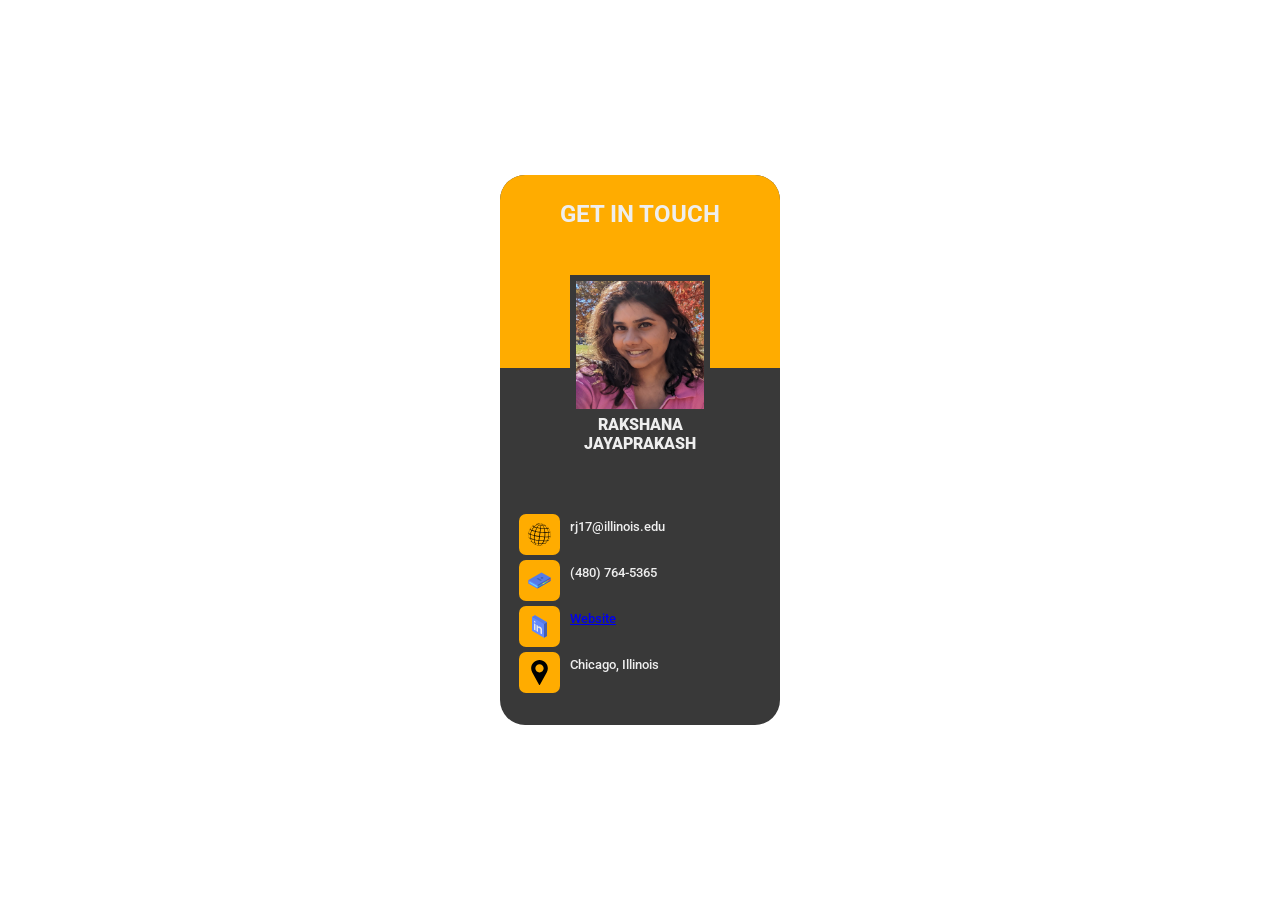
==== qr.html @ 2b1595a8 "qr" ====
<!DOCTYPE html>
<html lang="en">

<head>
    <meta charset="UTF-8">
    <meta name="viewport" content="width=device-width, initial-scale=1.0">
    <title>Rakshana Jayaprakash</title>

    <link rel="stylesheet" href="css/qr.css">
</head>

<body>

    <div class="business2">

        <div class="front">
            <div class="red">

                <div class="head">
                    <div>
                        <h2>get in touch</h2>
                        <p></p>
                    </div>
                </div>
            </div>
            <div class="avatar">
                <div class="img">
                    <img src="images/pinkme.jpg" alt="">
                </div>
                <p>Rakshana Jayaprakash</p>
            </div>
            <div class="infos">
                <div>
                    <svg xmlns="http://www.w3.org/2000/svg" viewBox="0 0 50 50">
                        <g id="Layer_7" data-name="Layer 7">
                            <path style="fill: #000;;"
                                d="M47,27.57h0a21.55,21.55,0,0,0-.43-7.29.71.71,0,0,0,0-.41l-.27-1.06-.13,0a22.07,22.07,0,0,0-3-6.15.7.7,0,0,0-.15-.63l-.54-.73-.1-.13-.06.05.05-.06-.13.1h0a.63.63,0,0,1,.16.36,22.51,22.51,0,0,0-5.18-4.8c0-.25-.17-.52-.64-.81L36.45,6l-.3-.18-.07,0-.35-.2-.08,0-.35-.19a17.5,17.5,0,0,0-6.69-1.95h0l-.5,0h-.05v0L28,3.41h0v0h0v0l0,0v0l-.52-.1h0a18.63,18.63,0,0,0-3.4-.32,18.29,18.29,0,0,0-4.49.56l-.43.11-.28.09c-.55.19-.66.44-.63.63a22.66,22.66,0,0,0-6.33,3.27.52.52,0,0,1,.28-.48L12.12,7h0l0,.06-.1-.12-.14.1-.72.55a.67.67,0,0,0-.3.72,22.35,22.35,0,0,0-4.67,5.28.59.59,0,0,1,.07-.29l0,0-.13-.08-.56.94a.75.75,0,0,0-.06.59,21.69,21.69,0,0,0-2.38,6.71h-.1L3,21.86,3,22.55a.59.59,0,0,0,0,.33,21.42,21.42,0,0,0,.47,7.36h0l0,.18c0,.13.07.27.1.39s.07.27.11.4l0,.11c.07.24.15.49.23.73s.23.59.35.9l.15-.06c-.12-.33-.24-.67-.35-1A6.69,6.69,0,0,0,5.9,33c.29.14.61.29,1,.43a19.65,19.65,0,0,0,2.43,5.77L8.73,39a4.46,4.46,0,0,1-1.47-1l0-.05L7.1,38l.67.87a4.3,4.3,0,0,0,1.45,1c.22.11.47.22.74.33a16.07,16.07,0,0,0,3.73,3.68l0,.1,1,.57.12.06.41.19c.4.21.81.41,1.23.58l.28.12.41.16h0l0-.07v-.08l-.41-.17-.12-.05c.45.13.94.26,1.46.38a5,5,0,0,0,1.8.84l.28.07,0-.08v-.08A3.64,3.64,0,0,1,19,45.87c.92.2,1.92.38,2.91.52-.05.49-.05.49,0,.51l.26,0c.12,0,.23-.14.36-.45,1,.13,2,.23,3,.28a4.78,4.78,0,0,1-1.29.18H24v.16l.45,0h.07a6.15,6.15,0,0,0,1.9-.31l.83,0,.79,0v.1l.55-.08.71-.13.24,0,1.14-.27v0a16.55,16.55,0,0,0,5.18-2.66,4.6,4.6,0,0,0,1.89-.59l.88-.65-.1-.13,0,0a4.29,4.29,0,0,1-1.63.55A19.58,19.58,0,0,0,40.88,38a4.78,4.78,0,0,0,2.72-1h0l.35-.56c.07-.11.13-.23.22-.37l0-.08-.07,0-.07,0,.08,0,.07,0-.14-.07L44,36a4.5,4.5,0,0,1-2.58,1,22.92,22.92,0,0,0,2.23-6.72,5.93,5.93,0,0,0,2.8-1A21.14,21.14,0,0,1,44.58,35l.15.07c.15-.3.29-.59.43-.85l.61-1.47a20.78,20.78,0,0,0,1-3.86.74.74,0,0,0,0-.14L47,28l.06-.44h0ZM12.12,7h0l0-.06Zm25,.09A22.56,22.56,0,0,1,42.28,12a3.56,3.56,0,0,1-2,.7A22.64,22.64,0,0,0,36,7.52,2.22,2.22,0,0,0,37.11,7.09ZM26.63,12.17c-2.08-.29-4.16-.67-6-1.08a24.15,24.15,0,0,1,3.06-4.55c1.15.26,2.43.49,3.71.67C27.15,8.6,26.9,10.28,26.63,12.17Zm1,1.18c2.29.3,4.5.5,6.61.6a39.57,39.57,0,0,1,.93,6.67c-2.59-.12-5.36-.37-8.24-.74C27.2,17.57,27.44,15.37,27.63,13.35Zm-10,4.9a44.29,44.29,0,0,1,2.51-6.2c2,.44,4.19.83,6.39,1.15-.29,2-.6,4.17-.94,6.49C22.81,19.29,20.06,18.8,17.58,18.25Zm7.79,2.63c-.33,2.36-.68,4.83-1,7.33-3-.43-6-1-8.72-1.57a52.4,52.4,0,0,1,1.6-7.23C19.76,20,22.57,20.48,25.37,20.88Zm-5.77-10a39.56,39.56,0,0,1-4.7-1.37,21.93,21.93,0,0,1,5.22-3.94A23.16,23.16,0,0,0,23,6.38,24.54,24.54,0,0,0,19.6,10.86Zm-.54,1A39.89,39.89,0,0,0,16.35,18a51.33,51.33,0,0,1-6.21-1.82,27,27,0,0,1,3.95-5.8A41.71,41.71,0,0,0,19.06,11.81ZM16,19.12a48,48,0,0,0-1.68,7.21,55.59,55.59,0,0,1-6.8-2,27.54,27.54,0,0,1,2.13-7.08A53.15,53.15,0,0,0,16,19.12Zm-.52,8.79c2.71.6,5.72,1.14,8.72,1.56-.35,2.47-.66,4.75-.95,6.8-2.79-.4-5.59-.91-8.12-1.46A44.68,44.68,0,0,1,15.44,27.91Zm9,9.59c2.86.37,5.62.62,8.2.74a21.87,21.87,0,0,1-2.58,4.88c-2.06-.1-4.26-.29-6.54-.59C23.82,41.12,24.13,39.43,24.45,37.5Zm.18-1c.34-2.08.69-4.36,1-6.78,3.15.41,6.18.68,9,.82A38.63,38.63,0,0,1,33,37.22C30.38,37.1,27.56,36.84,24.63,36.46Zm1.21-8c.34-2.46.66-4.93.95-7.34,2.95.38,5.78.64,8.44.77a46.87,46.87,0,0,1-.37,7.39C32,29.1,29,28.82,25.84,28.41ZM35,12.93a22.83,22.83,0,0,0-2.34-5.24h.8a18.54,18.54,0,0,0,2-.1,22,22,0,0,1,4.19,5.21A28.53,28.53,0,0,1,36.5,13ZM36.84,14a30,30,0,0,0,3.39-.17,26.22,26.22,0,0,1,2.38,6.65,38.68,38.68,0,0,1-4.19.2l-2,0A36,36,0,0,0,35.32,14ZM35.58,5.64l.1.06c.3.18.47.35.49.49a22.53,22.53,0,0,0-5.9-2.43A18.78,18.78,0,0,1,35.58,5.64Zm.49.78a2.23,2.23,0,0,1-1,.34,18.75,18.75,0,0,0-5.37-2.95A22.18,22.18,0,0,1,36.07,6.42ZM29,3.76a17.51,17.51,0,0,1,5.58,3.07c-.46,0-1,.07-1.61.07l-.82,0a11.07,11.07,0,0,0-3.21-3.11Zm-.83,0,.39,0a9.6,9.6,0,0,1,2.92,3.09c-1-.06-2.16-.16-3.32-.31A23.7,23.7,0,0,0,28.15,3.74Zm0,3.57c1.33.17,2.62.29,3.84.35a23.87,23.87,0,0,1,2,5.23c-2-.09-4.08-.28-6.25-.57C27.9,10.4,28,8.71,28.1,7.31Zm-.6-3.67.39.07c-.09.58-.24,1.52-.42,2.75-1.1-.16-2.21-.36-3.21-.58A8.79,8.79,0,0,1,27.5,3.64Zm-.35-.1a10.15,10.15,0,0,0-3.53,2.2A24.13,24.13,0,0,1,21.16,5,16.41,16.41,0,0,1,27,3.51Zm-6.5,1.29-.39-.18a2.55,2.55,0,0,1-.74-.48,22.22,22.22,0,0,1,6-.83c.32,0,.65,0,1,0A17.56,17.56,0,0,0,20.65,4.83Zm-1.23-1c0-.07.15-.18.46-.29a19.11,19.11,0,0,1,4.2-.47c.56,0,1.12,0,1.69.07h-.52a22.23,22.23,0,0,0-5.85.78A.29.29,0,0,1,19.42,3.84Zm-1.08.7a2.71,2.71,0,0,0,.93.64l.32.15a22.69,22.69,0,0,0-5.4,3.88c-.25-.11-.49-.21-.71-.32a4.1,4.1,0,0,1-1.44-1A22.47,22.47,0,0,1,18.34,4.54Zm-7.25,4.1a4.3,4.3,0,0,0,1.57,1.1c.21.11.45.21.7.32a26.27,26.27,0,0,0-4.09,5.75l-.93-.42A5.27,5.27,0,0,1,6.42,14,22.86,22.86,0,0,1,11.09,8.64ZM5.73,31.9a5.27,5.27,0,0,1-2-1.39,21.22,21.22,0,0,1-.5-7.15,6.6,6.6,0,0,0,2.07,1.41l1,.47a23.73,23.73,0,0,0,.24,7.06ZM6.55,24c-.36-.15-.69-.31-1-.46A5.52,5.52,0,0,1,3.44,22,21.69,21.69,0,0,1,5.8,15.11a5.76,5.76,0,0,0,2,1.37l1,.43A26.27,26.27,0,0,0,6.55,24Zm.76,1.64a55.59,55.59,0,0,0,6.8,2,39,39,0,0,0-.28,6.92,52.28,52.28,0,0,1-6.31-1.86A24.34,24.34,0,0,1,7.31,25.61Zm.45,8.2a53.4,53.4,0,0,0,6.15,1.8A22.74,22.74,0,0,0,15,41a40.1,40.1,0,0,1-4.88-1.44A18.92,18.92,0,0,1,7.76,33.81Zm7.08,10.54a14.63,14.63,0,0,1-4.07-3.83,41.09,41.09,0,0,0,4.56,1.32,9.66,9.66,0,0,0,2.13,3.3A23,23,0,0,1,14.84,44.35ZM21.91,46c-1.25-.18-2.51-.4-3.64-.65a8.63,8.63,0,0,1-1.94-3.26c1.85.41,3.91.77,6,1.07C22.11,44.39,22,45.36,21.91,46Zm.47-3.61c-2.18-.31-4.36-.7-6.33-1.14a23.55,23.55,0,0,1-.9-5.34c2.46.54,5.2,1,7.92,1.42C22.8,39.26,22.57,41,22.38,42.37Zm4,4.05c-1.18-.06-2.45-.17-3.76-.34a26.78,26.78,0,0,0,.72-2.8c2.13.28,4.19.47,6.15.56A9.17,9.17,0,0,1,26.41,46.42Zm3.44-.06a18.28,18.28,0,0,1-2,.1h-.57a10.42,10.42,0,0,0,3.27-2.56l1.5,0a28.51,28.51,0,0,0,3-.13A15.78,15.78,0,0,1,29.85,46.36ZM36,43a29.42,29.42,0,0,1-3.36.16c-.46,0-.94,0-1.45,0A21.19,21.19,0,0,0,34,38.3l2,0a37.25,37.25,0,0,0,4.11-.2A19.25,19.25,0,0,1,36,43Zm4.6-5.93a37.68,37.68,0,0,1-4.29.21l-1.94,0a35.12,35.12,0,0,0,1.73-6.72c.74,0,1.46,0,2.13,0a40,40,0,0,0,4.58-.23A23.15,23.15,0,0,1,40.59,37.09Zm2.4-8a40.42,40.42,0,0,1-4.61.23l-2.11,0a41.66,41.66,0,0,0,.28-7.4l2,0a37.87,37.87,0,0,0,4.3-.21A26.46,26.46,0,0,1,43,29.09ZM40.93,13.75A4.06,4.06,0,0,0,43,13a22.51,22.51,0,0,1,3,6.43,4.68,4.68,0,0,1-2.6,1A25.36,25.36,0,0,0,40.93,13.75ZM46.7,27.9A5.08,5.08,0,0,1,43.87,29a25.73,25.73,0,0,0-.2-7.38,5.34,5.34,0,0,0,2.66-.95A21.61,21.61,0,0,1,46.7,27.9Z" />
                        </g>
                    </svg>
                    <div>
                        <p>
                            rj17@illinois.edu
                        </p>
                    </div>
                </div>
                <div>
                    <svg xmlns="http://www.w3.org/2000/svg" x="0px" y="0px" width="100" height="100"
                        viewBox="0 0 50 50">
                        <polygon fill="#577be6" points="21,41.166 3,30.776 3,23.853 29,8.834 47,19.224 47,26.155">
                        </polygon>
                        <polygon fill="#4460b3" points="21,41.167 21,34.24 47,19.224 47,26.155"></polygon>
                        <polygon fill="#6189ff" points="21,41.167 3,30.775 3,23.848 21,34.24"></polygon>
                        <polygon fill="#4460b3" points="30,24.424 22,19.805 19,21.537 27,26.156"></polygon>
                        <polygon fill="#4460b3"
                            points="32.002,18.65 30.001,18.171 28.001,18.65 27.172,19.804 28.001,20.959 30.001,21.438 32.002,20.959 32.83,19.804">
                        </polygon>
                        <polygon fill="#479db3" points="21,36.55 21,38.858 31,33.084 31,30.775"></polygon>
                        <polygon fill="#e64e4e" points="47,23.847 43,26.156 43,23.847 47,21.537"></polygon>
                        <polygon fill="#e6903a" points="43,26.156 39,28.466 39,26.156 43,23.847"></polygon>
                        <polygon fill="#57e66e" points="39,28.466 35,30.775 35,28.466 39,26.156"></polygon>
                        <polygon fill="#e6e04e" points="35,30.775 31,33.084 31,30.775 35,28.466"></polygon>
                        <polygon fill="#66e1ff" points="5,27.312 5,29.62 21,38.858 21,36.55"></polygon>
                    </svg>
                    <div>

                        <p>(480) 764-5365</p>
                    </div>
                </div>
                <div>
                    <svg xmlns="http://www.w3.org/2000/svg" x="0px" y="0px" width="100" height="100"
                        viewBox="0 0 50 50">
                        <polygon fill="#6189ff"
                            points="16,2.483 10.002,5.946 10,5.945 10,33.66 34.001,47.516 40.001,44.052 40,16.34">
                        </polygon>
                        <polygon fill="#577be6" points="40,16.34 16,2.483 10,5.947 34,19.804"></polygon>
                        <polygon fill="#4460b3" points="34,19.804 34.001,47.516 40.001,44.052 40,16.34"></polygon>
                        <polygon fill="#e6e6e6"
                            points="15,13.453 14,14.03 14,15.185 15,16.917 16,17.494 17,16.917 17,15.762 16,14.03">
                        </polygon>
                        <polygon fill="#e6e6e6" points="14,18.649 14,31.351 17,33.083 17,20.381"></polygon>
                        <polygon fill="#e6e6e6"
                            points="28,26.732 24,24.423 22,25.577 22,23.268 19,21.536 19,34.238 22,35.97 22,27.887 23,27.309 26,29.041 27,30.773 27,38.856 30,40.588 30,30.196">
                        </polygon>
                    </svg>
                    <div>
                        <p>
                            <a href="https://rakshanaj17.github.io/">
                                Website
                            </a>
                        </p>
                    </div>
                </div>
                <div>
                    <svg version="1.1" id="Layer_1" xmlns="http://www.w3.org/2000/svg"
                        xmlns:xlink="http://www.w3.org/1999/xlink" x="0px" y="0px" viewBox="0 0 512 512"
                        style="enable-background:new 0 0 512 512;" xml:space="preserve">
                        <path d="M256,0C161.896,0,85.333,76.563,85.333,170.667c0,28.25,7.063,56.26,20.49,81.104L246.667,506.5
                                c1.875,3.396,5.448,5.5,9.333,5.5s7.458-2.104,9.333-5.5l140.896-254.813c13.375-24.76,20.438-52.771,20.438-81.021
                                C426.667,76.563,350.104,0,256,0z M256,256c-47.052,0-85.333-38.281-85.333-85.333c0-47.052,38.281-85.333,85.333-85.333
                                s85.333,38.281,85.333,85.333C341.333,217.719,303.052,256,256,256z" />
                    </svg>
                    <div>
                        <p>Chicago, Illinois</p>
                    </div>
                </div>
            </div>

        </div>

        <!-- back -->
        <!-- <div class="back">
            <div class="top">
                <div>
                    <img src="https://raw.githubusercontent.com/MohcineDev/Business-Card/cf4dc2abb23ae9e4ffcb786b7b69bd550cfc3d0a/imgs/x.svg"
                        alt="">
                    <h2>Business Pro</h2>
                    <p>tagline goes here</p>
                </div>
            </div>
            <div class="webicon">
                <div>
                    <svg xmlns="http://www.w3.org/2000/svg" viewBox="0 0 50 50">
                        <g id="Layer_7" data-name="Layer 7">
                            <path style=" fill: #000;"
                                d="M47,27.57h0a21.55,21.55,0,0,0-.43-7.29.71.71,0,0,0,0-.41l-.27-1.06-.13,0a22.07,22.07,0,0,0-3-6.15.7.7,0,0,0-.15-.63l-.54-.73-.1-.13-.06.05.05-.06-.13.1h0a.63.63,0,0,1,.16.36,22.51,22.51,0,0,0-5.18-4.8c0-.25-.17-.52-.64-.81L36.45,6l-.3-.18-.07,0-.35-.2-.08,0-.35-.19a17.5,17.5,0,0,0-6.69-1.95h0l-.5,0h-.05v0L28,3.41h0v0h0v0l0,0v0l-.52-.1h0a18.63,18.63,0,0,0-3.4-.32,18.29,18.29,0,0,0-4.49.56l-.43.11-.28.09c-.55.19-.66.44-.63.63a22.66,22.66,0,0,0-6.33,3.27.52.52,0,0,1,.28-.48L12.12,7h0l0,.06-.1-.12-.14.1-.72.55a.67.67,0,0,0-.3.72,22.35,22.35,0,0,0-4.67,5.28.59.59,0,0,1,.07-.29l0,0-.13-.08-.56.94a.75.75,0,0,0-.06.59,21.69,21.69,0,0,0-2.38,6.71h-.1L3,21.86,3,22.55a.59.59,0,0,0,0,.33,21.42,21.42,0,0,0,.47,7.36h0l0,.18c0,.13.07.27.1.39s.07.27.11.4l0,.11c.07.24.15.49.23.73s.23.59.35.9l.15-.06c-.12-.33-.24-.67-.35-1A6.69,6.69,0,0,0,5.9,33c.29.14.61.29,1,.43a19.65,19.65,0,0,0,2.43,5.77L8.73,39a4.46,4.46,0,0,1-1.47-1l0-.05L7.1,38l.67.87a4.3,4.3,0,0,0,1.45,1c.22.11.47.22.74.33a16.07,16.07,0,0,0,3.73,3.68l0,.1,1,.57.12.06.41.19c.4.21.81.41,1.23.58l.28.12.41.16h0l0-.07v-.08l-.41-.17-.12-.05c.45.13.94.26,1.46.38a5,5,0,0,0,1.8.84l.28.07,0-.08v-.08A3.64,3.64,0,0,1,19,45.87c.92.2,1.92.38,2.91.52-.05.49-.05.49,0,.51l.26,0c.12,0,.23-.14.36-.45,1,.13,2,.23,3,.28a4.78,4.78,0,0,1-1.29.18H24v.16l.45,0h.07a6.15,6.15,0,0,0,1.9-.31l.83,0,.79,0v.1l.55-.08.71-.13.24,0,1.14-.27v0a16.55,16.55,0,0,0,5.18-2.66,4.6,4.6,0,0,0,1.89-.59l.88-.65-.1-.13,0,0a4.29,4.29,0,0,1-1.63.55A19.58,19.58,0,0,0,40.88,38a4.78,4.78,0,0,0,2.72-1h0l.35-.56c.07-.11.13-.23.22-.37l0-.08-.07,0-.07,0,.08,0,.07,0-.14-.07L44,36a4.5,4.5,0,0,1-2.58,1,22.92,22.92,0,0,0,2.23-6.72,5.93,5.93,0,0,0,2.8-1A21.14,21.14,0,0,1,44.58,35l.15.07c.15-.3.29-.59.43-.85l.61-1.47a20.78,20.78,0,0,0,1-3.86.74.74,0,0,0,0-.14L47,28l.06-.44h0ZM12.12,7h0l0-.06Zm25,.09A22.56,22.56,0,0,1,42.28,12a3.56,3.56,0,0,1-2,.7A22.64,22.64,0,0,0,36,7.52,2.22,2.22,0,0,0,37.11,7.09ZM26.63,12.17c-2.08-.29-4.16-.67-6-1.08a24.15,24.15,0,0,1,3.06-4.55c1.15.26,2.43.49,3.71.67C27.15,8.6,26.9,10.28,26.63,12.17Zm1,1.18c2.29.3,4.5.5,6.61.6a39.57,39.57,0,0,1,.93,6.67c-2.59-.12-5.36-.37-8.24-.74C27.2,17.57,27.44,15.37,27.63,13.35Zm-10,4.9a44.29,44.29,0,0,1,2.51-6.2c2,.44,4.19.83,6.39,1.15-.29,2-.6,4.17-.94,6.49C22.81,19.29,20.06,18.8,17.58,18.25Zm7.79,2.63c-.33,2.36-.68,4.83-1,7.33-3-.43-6-1-8.72-1.57a52.4,52.4,0,0,1,1.6-7.23C19.76,20,22.57,20.48,25.37,20.88Zm-5.77-10a39.56,39.56,0,0,1-4.7-1.37,21.93,21.93,0,0,1,5.22-3.94A23.16,23.16,0,0,0,23,6.38,24.54,24.54,0,0,0,19.6,10.86Zm-.54,1A39.89,39.89,0,0,0,16.35,18a51.33,51.33,0,0,1-6.21-1.82,27,27,0,0,1,3.95-5.8A41.71,41.71,0,0,0,19.06,11.81ZM16,19.12a48,48,0,0,0-1.68,7.21,55.59,55.59,0,0,1-6.8-2,27.54,27.54,0,0,1,2.13-7.08A53.15,53.15,0,0,0,16,19.12Zm-.52,8.79c2.71.6,5.72,1.14,8.72,1.56-.35,2.47-.66,4.75-.95,6.8-2.79-.4-5.59-.91-8.12-1.46A44.68,44.68,0,0,1,15.44,27.91Zm9,9.59c2.86.37,5.62.62,8.2.74a21.87,21.87,0,0,1-2.58,4.88c-2.06-.1-4.26-.29-6.54-.59C23.82,41.12,24.13,39.43,24.45,37.5Zm.18-1c.34-2.08.69-4.36,1-6.78,3.15.41,6.18.68,9,.82A38.63,38.63,0,0,1,33,37.22C30.38,37.1,27.56,36.84,24.63,36.46Zm1.21-8c.34-2.46.66-4.93.95-7.34,2.95.38,5.78.64,8.44.77a46.87,46.87,0,0,1-.37,7.39C32,29.1,29,28.82,25.84,28.41ZM35,12.93a22.83,22.83,0,0,0-2.34-5.24h.8a18.54,18.54,0,0,0,2-.1,22,22,0,0,1,4.19,5.21A28.53,28.53,0,0,1,36.5,13ZM36.84,14a30,30,0,0,0,3.39-.17,26.22,26.22,0,0,1,2.38,6.65,38.68,38.68,0,0,1-4.19.2l-2,0A36,36,0,0,0,35.32,14ZM35.58,5.64l.1.06c.3.18.47.35.49.49a22.53,22.53,0,0,0-5.9-2.43A18.78,18.78,0,0,1,35.58,5.64Zm.49.78a2.23,2.23,0,0,1-1,.34,18.75,18.75,0,0,0-5.37-2.95A22.18,22.18,0,0,1,36.07,6.42ZM29,3.76a17.51,17.51,0,0,1,5.58,3.07c-.46,0-1,.07-1.61.07l-.82,0a11.07,11.07,0,0,0-3.21-3.11Zm-.83,0,.39,0a9.6,9.6,0,0,1,2.92,3.09c-1-.06-2.16-.16-3.32-.31A23.7,23.7,0,0,0,28.15,3.74Zm0,3.57c1.33.17,2.62.29,3.84.35a23.87,23.87,0,0,1,2,5.23c-2-.09-4.08-.28-6.25-.57C27.9,10.4,28,8.71,28.1,7.31Zm-.6-3.67.39.07c-.09.58-.24,1.52-.42,2.75-1.1-.16-2.21-.36-3.21-.58A8.79,8.79,0,0,1,27.5,3.64Zm-.35-.1a10.15,10.15,0,0,0-3.53,2.2A24.13,24.13,0,0,1,21.16,5,16.41,16.41,0,0,1,27,3.51Zm-6.5,1.29-.39-.18a2.55,2.55,0,0,1-.74-.48,22.22,22.22,0,0,1,6-.83c.32,0,.65,0,1,0A17.56,17.56,0,0,0,20.65,4.83Zm-1.23-1c0-.07.15-.18.46-.29a19.11,19.11,0,0,1,4.2-.47c.56,0,1.12,0,1.69.07h-.52a22.23,22.23,0,0,0-5.85.78A.29.29,0,0,1,19.42,3.84Zm-1.08.7a2.71,2.71,0,0,0,.93.64l.32.15a22.69,22.69,0,0,0-5.4,3.88c-.25-.11-.49-.21-.71-.32a4.1,4.1,0,0,1-1.44-1A22.47,22.47,0,0,1,18.34,4.54Zm-7.25,4.1a4.3,4.3,0,0,0,1.57,1.1c.21.11.45.21.7.32a26.27,26.27,0,0,0-4.09,5.75l-.93-.42A5.27,5.27,0,0,1,6.42,14,22.86,22.86,0,0,1,11.09,8.64ZM5.73,31.9a5.27,5.27,0,0,1-2-1.39,21.22,21.22,0,0,1-.5-7.15,6.6,6.6,0,0,0,2.07,1.41l1,.47a23.73,23.73,0,0,0,.24,7.06ZM6.55,24c-.36-.15-.69-.31-1-.46A5.52,5.52,0,0,1,3.44,22,21.69,21.69,0,0,1,5.8,15.11a5.76,5.76,0,0,0,2,1.37l1,.43A26.27,26.27,0,0,0,6.55,24Zm.76,1.64a55.59,55.59,0,0,0,6.8,2,39,39,0,0,0-.28,6.92,52.28,52.28,0,0,1-6.31-1.86A24.34,24.34,0,0,1,7.31,25.61Zm.45,8.2a53.4,53.4,0,0,0,6.15,1.8A22.74,22.74,0,0,0,15,41a40.1,40.1,0,0,1-4.88-1.44A18.92,18.92,0,0,1,7.76,33.81Zm7.08,10.54a14.63,14.63,0,0,1-4.07-3.83,41.09,41.09,0,0,0,4.56,1.32,9.66,9.66,0,0,0,2.13,3.3A23,23,0,0,1,14.84,44.35ZM21.91,46c-1.25-.18-2.51-.4-3.64-.65a8.63,8.63,0,0,1-1.94-3.26c1.85.41,3.91.77,6,1.07C22.11,44.39,22,45.36,21.91,46Zm.47-3.61c-2.18-.31-4.36-.7-6.33-1.14a23.55,23.55,0,0,1-.9-5.34c2.46.54,5.2,1,7.92,1.42C22.8,39.26,22.57,41,22.38,42.37Zm4,4.05c-1.18-.06-2.45-.17-3.76-.34a26.78,26.78,0,0,0,.72-2.8c2.13.28,4.19.47,6.15.56A9.17,9.17,0,0,1,26.41,46.42Zm3.44-.06a18.28,18.28,0,0,1-2,.1h-.57a10.42,10.42,0,0,0,3.27-2.56l1.5,0a28.51,28.51,0,0,0,3-.13A15.78,15.78,0,0,1,29.85,46.36ZM36,43a29.42,29.42,0,0,1-3.36.16c-.46,0-.94,0-1.45,0A21.19,21.19,0,0,0,34,38.3l2,0a37.25,37.25,0,0,0,4.11-.2A19.25,19.25,0,0,1,36,43Zm4.6-5.93a37.68,37.68,0,0,1-4.29.21l-1.94,0a35.12,35.12,0,0,0,1.73-6.72c.74,0,1.46,0,2.13,0a40,40,0,0,0,4.58-.23A23.15,23.15,0,0,1,40.59,37.09Zm2.4-8a40.42,40.42,0,0,1-4.61.23l-2.11,0a41.66,41.66,0,0,0,.28-7.4l2,0a37.87,37.87,0,0,0,4.3-.21A26.46,26.46,0,0,1,43,29.09ZM40.93,13.75A4.06,4.06,0,0,0,43,13a22.51,22.51,0,0,1,3,6.43,4.68,4.68,0,0,1-2.6,1A25.36,25.36,0,0,0,40.93,13.75ZM46.7,27.9A5.08,5.08,0,0,1,43.87,29a25.73,25.73,0,0,0-.2-7.38,5.34,5.34,0,0,0,2.66-.95A21.61,21.61,0,0,1,46.7,27.9Z" />
                        </g>
                    </svg>
                </div>
            </div>
            <p>www.YOURDOMAIN.com</p>
        </div> -->

    </div>
</body>

</html>
---- css/qr.css ----
@import url("https://fonts.googleapis.com/css2?family=Roboto:wght@100;300;400;500;700;900&display=swap");

* {
    --dark: #393939;
    --red: #FFAC00;
}

body {
    margin: 0;
    font-family: Roboto, Arial, Helvetica, sans-serif;
    position: relative;
}

.credit {
    position: absolute;
    top: 15px;
    right: 10px;
    border-radius: 10px;
    padding: 10px;
    background-color: rgb(248, 92, 113);
    cursor: pointer;
    z-index: 2;
    overflow: hidden;
}

.credit a {
    text-decoration: none;
    color: #eee;
    padding: 10px;
}

.credit:after {
    box-sizing: border-box;
    content: "";
    border: 8px solid;
    border-color: transparent transparent transparent #eee;
    width: 8px;
    height: 8px;
    position: absolute;
    right: 1px;
    top: 50%;
    transform: translateY(-50%);
    transition: all 0.5s;
}

.credit:hover::after {
    right: -3px;
}

.test {
    background-color: #1769ff;
    width: 100%;
    height: 100%;
    position: absolute;
    top: 0;
    left: -100%;
    transition: .5s ease-in-out;
    z-index: -1;
}

.credit:hover .test {
    left: 0;
}

.business2 {
    display: flex;
    align-items: center;
    min-height: 100vh;
    justify-content: center;
    /* background-color: #131417; */
}

.business2 .front,
.business2 .back {
    background-color: var(--dark);
    width: 280px;
    height: 550px;
    margin: 20px;
    border-radius: 25px;
    overflow: hidden;
    position: relative;
}

.business2 svg {
    width: 50px;
}

.business2 h1,
.business2 h2,
.business2 p {
    margin: 0;
    color: #eee;
}

.business2 .red {
    height: 35%;
    background-color: var(--red);
}

.business2 .head {
    display: flex;
    justify-content: center;
    padding: 25px 0;
}

.business2 .head img {
    width: 40px;
}

.business2 .head>div {
    text-align: center;
    margin: 0 10px;
    text-transform: uppercase;
}

.business2 .head>div p {
    font-size: 0.8rem;
    font-weight: 600;
}

.business2 .avatar {
    position: absolute;
    width: 50%;
    left: 50%;
    top: 100px;
    transform: translate(-50%);
    text-align: center;
}

.business2 .img {
    background-color: #bfc2c7;
    /* padding: 10px; */
    box-sizing: border-box;
    /* border-radius: 50%; */
    border: 6px solid var(--dark);
    height: 100%;
    width: 100%;
    display: flex;
    align-items: center;
    justify-content: center;
}

.business2 .img img {
    width: 100%;
    height: 80%;
    /* padding: 10px 0; */
}

.business2 .avatar p:nth-of-type(1) {
    text-transform: uppercase;
    font-weight: 900;
}

.business2 .infos {
    position: absolute;
    bottom: 5%;
    left: 5%;
}

.business2 .infos>div {
    display: flex;
    margin: 5px;
}

.business2 .infos>div svg {
    width: 25px;
    height: 25px;
    margin-right: 10px;
    background-color: var(--red);
    padding: 8px;
    border-radius: 7px;
}

.business2 .infos>div p {
    font-size: 0.8rem;
    margin: 5px 0;
    font-weight: 500;
}

/* back*/
.business2 .back .top {
    width: 100%;
    box-sizing: border-box;
    height: 70%;
    background: url("https://raw.githubusercontent.com/MohcineDev/Business-Card/main/imgs/e.webp") center;
    filter: contrast(160%);
    position: relative;
}

.business2 .back .top::after {
    content: "";
    width: 100%;
    height: 100%;
    position: absolute;
    z-index: 10;
    background: linear-gradient(rgba(71, 11, 11, 0.8), rgba(240, 8, 8, 0.5));
}

.business2 .back .top {
    position: relative;
}

.business2 .back .top div img {
    width: 40px;
    margin: 10px;
}

.business2 .back .top div {
    position: absolute;
    display: flex;
    flex-direction: column;
    align-items: center;
    top: 40%;
    left: 19%;
    z-index: 11;
    filter: contrast(80%);
    text-transform: uppercase;
}

.webicon {
    background-color: var(--dark);
    border-radius: 50%;
    width: 70%;
    padding: 20px 0;
    position: absolute;
    top: calc(70% - 40px);
    left: 15%;
    display: flex;
    align-items: center;
    justify-content: center;
}

.webicon div {
    background-color: var(--red);
    border-radius: 50%;
    padding: 5px 4px 2px 5px;
}

.business2 .back>p {
    text-align: center;
    margin-top: 30%;
    color: var(--red);
}
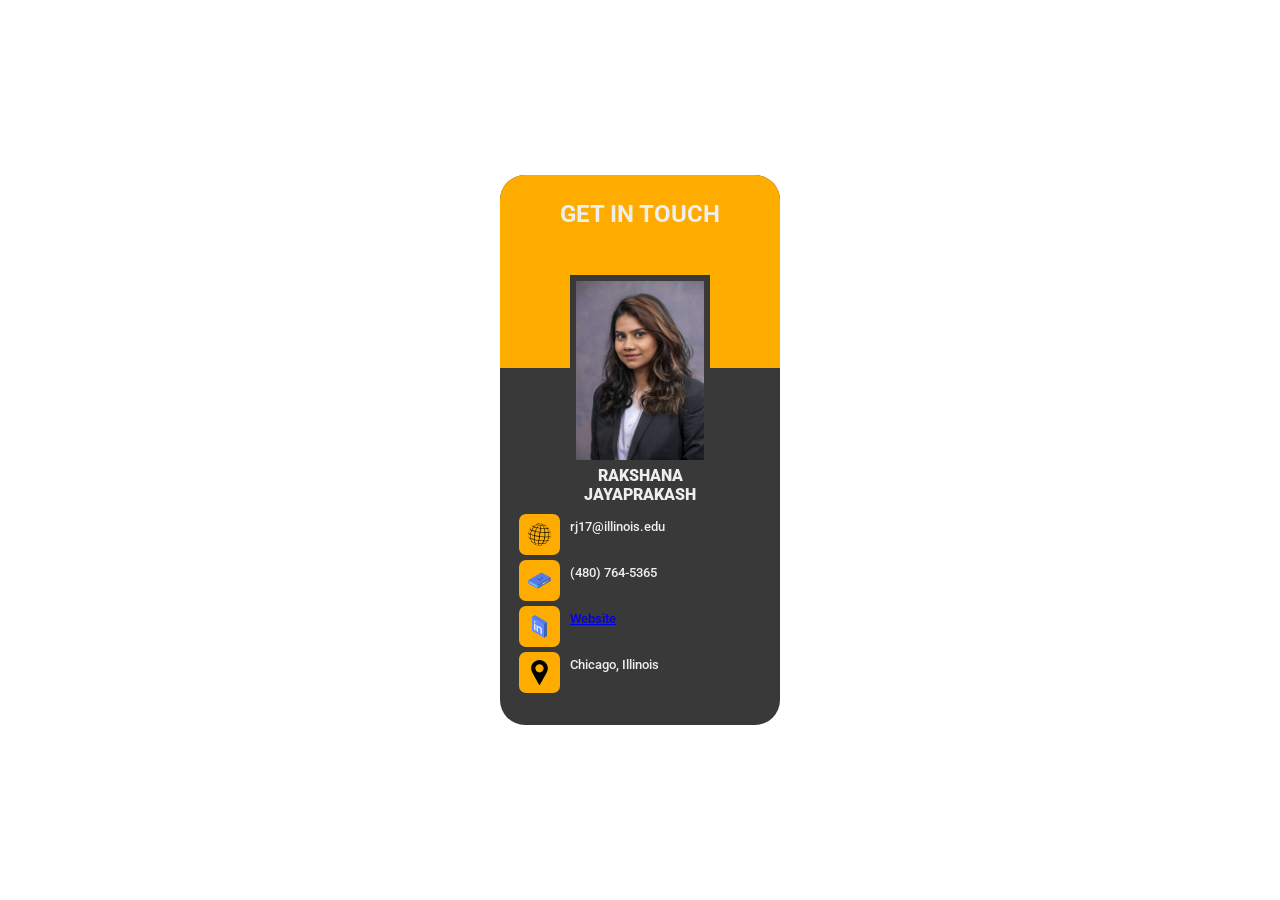
==== commit 707ff51a: "Update qr.html" ====
--- a/qr.html
+++ b/qr.html
@@ -25,7 +25,7 @@
             </div>
             <div class="avatar">
                 <div class="img">
-                    <img src="images/pinkme.jpg" alt="">
+                    <img src="images/me.jpg" alt="">
                 </div>
                 <p>Rakshana Jayaprakash</p>
             </div>
@@ -133,4 +133,4 @@
     </div>
 </body>
 
-</html>+</html>
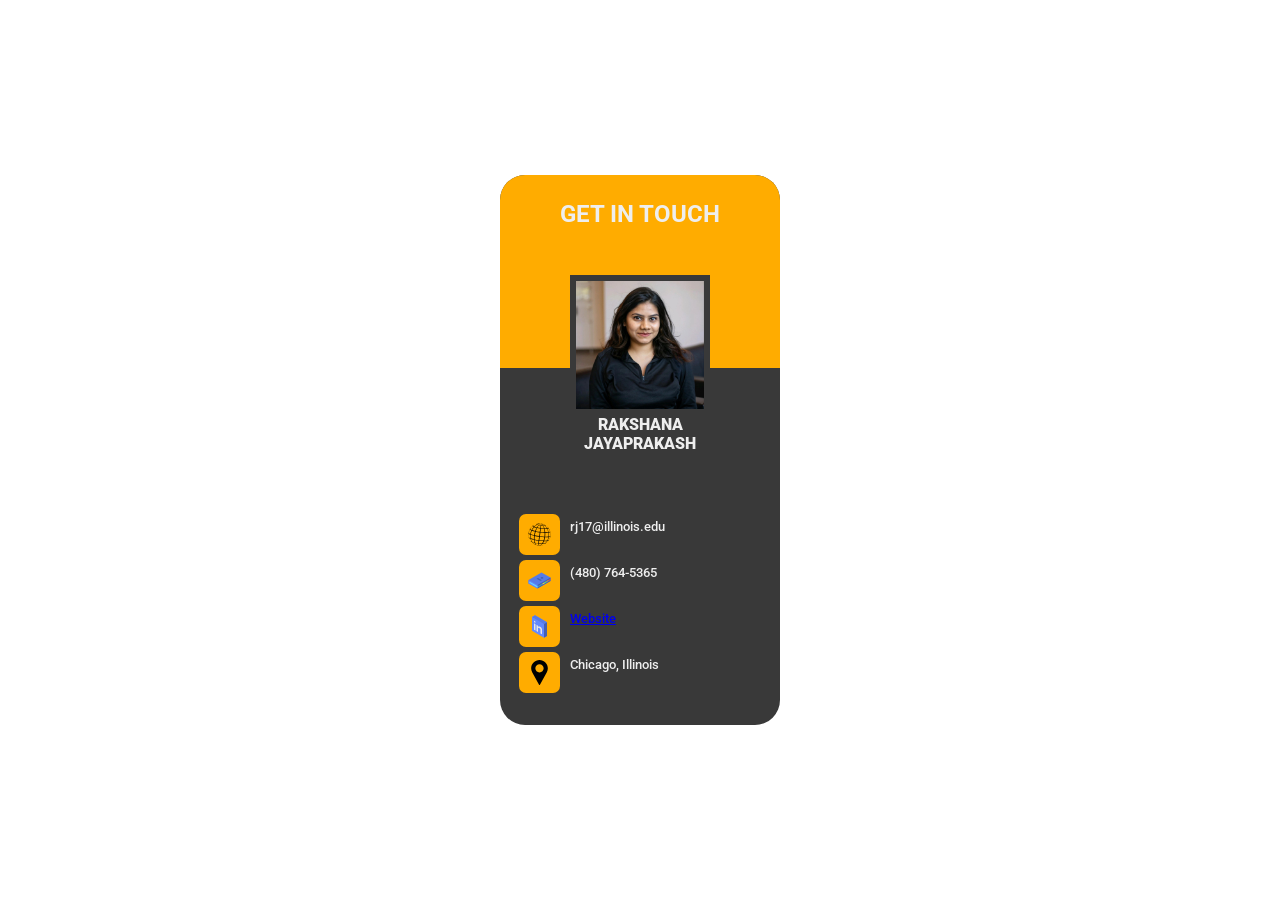
==== commit ee644605: "Update qr.html" ====
--- a/qr.html
+++ b/qr.html
@@ -25,7 +25,7 @@
             </div>
             <div class="avatar">
                 <div class="img">
-                    <img src="images/me.jpg" alt="">
+                    <img src="images/linkedinMe.png" alt="">
                 </div>
                 <p>Rakshana Jayaprakash</p>
             </div>
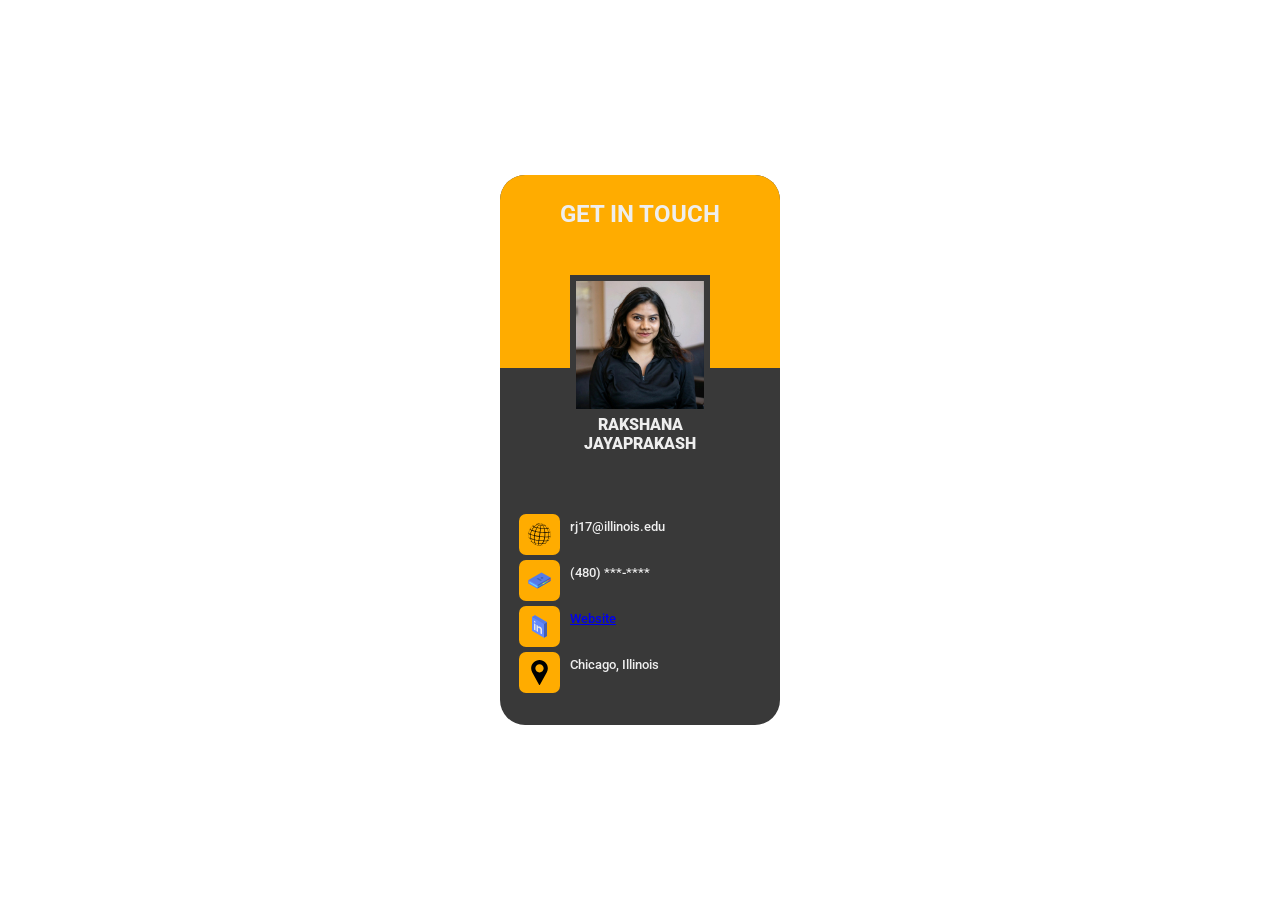
==== commit 78b02270: "Update qr.html" ====
--- a/qr.html
+++ b/qr.html
@@ -63,7 +63,7 @@
                     </svg>
                     <div>
 
-                        <p>(480) 764-5365</p>
+                        <p>(480) ***-****</p>
                     </div>
                 </div>
                 <div>
